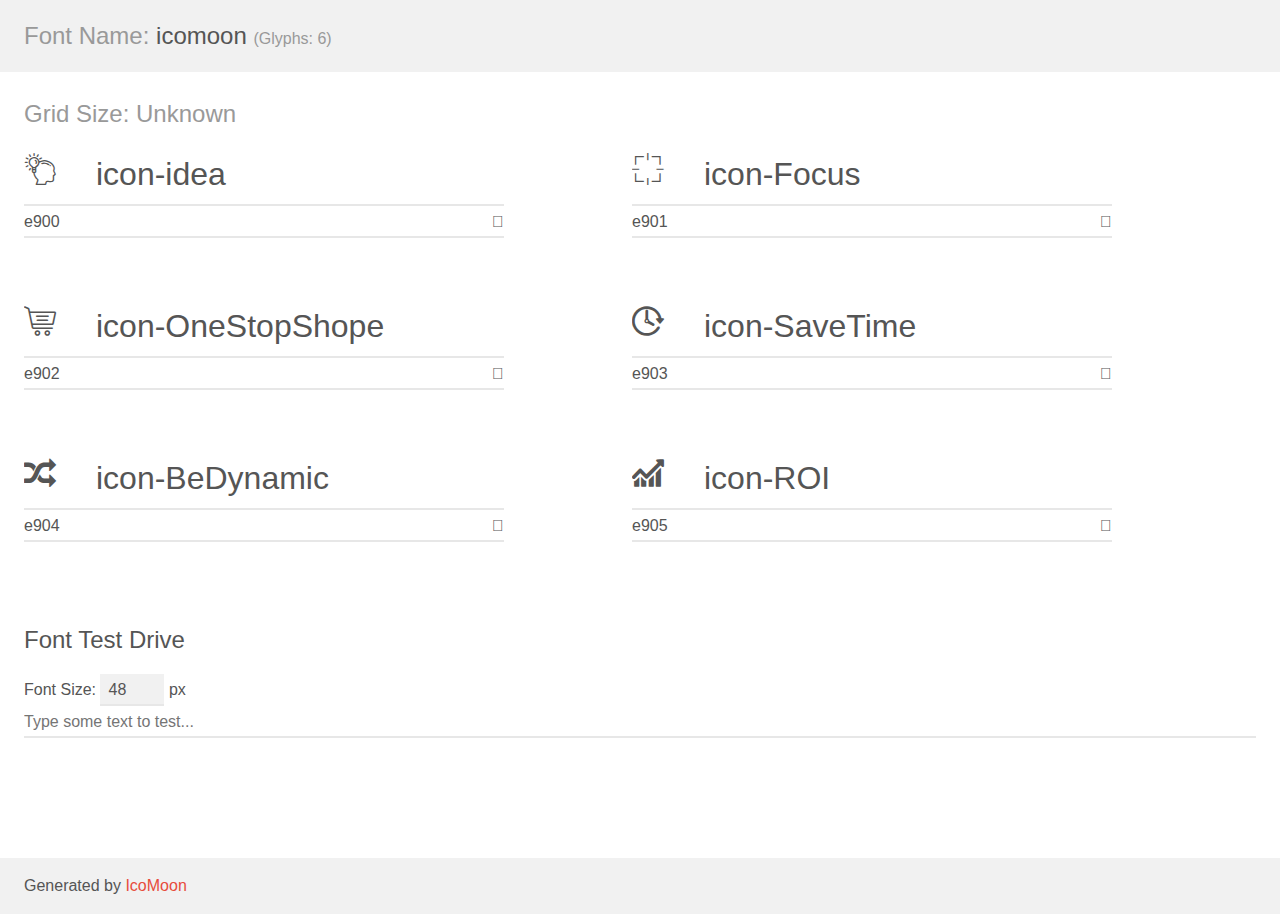
==== assets/IcoMoon/demo.html @ 09fbfec1 "folder chnage" ====
<!doctype html>
<html>
<head>
    <meta charset="utf-8">
    <title>IcoMoon Demo</title>
    <meta name="description" content="An Icon Font Generated By IcoMoon.io">
    <meta name="viewport" content="width=device-width, initial-scale=1">
    <link rel="stylesheet" href="demo-files/demo.css">
    <link rel="stylesheet" href="style.css"></head>
<body>
    <div class="bgc1 clearfix">
        <h1 class="mhmm mvm"><span class="fgc1">Font Name:</span> icomoon <small class="fgc1">(Glyphs:&nbsp;6)</small></h1>
    </div>
    <div class="clearfix mhl ptl">
        <h1 class="mvm mtn fgc1">Grid Size: Unknown</h1>
        <div class="glyph fs1">
            <div class="clearfix bshadow0 pbs">
                <span class="icon-idea">
                
                </span>
                <span class="mls"> icon-idea</span>
            </div>
            <fieldset class="fs0 size1of1 clearfix hidden-false">
                <input type="text" readonly value="e900" class="unit size1of2" />
                <input type="text" maxlength="1" readonly value="&#xe900;" class="unitRight size1of2 talign-right" />
            </fieldset>
            <div class="fs0 bshadow0 clearfix hidden-true">
                <span class="unit pvs fgc1">liga: </span>
                <input type="text" readonly value="" class="liga unitRight" />
            </div>
        </div>
        <div class="glyph fs1">
            <div class="clearfix bshadow0 pbs">
                <span class="icon-Focus">
                
                </span>
                <span class="mls"> icon-Focus</span>
            </div>
            <fieldset class="fs0 size1of1 clearfix hidden-false">
                <input type="text" readonly value="e901" class="unit size1of2" />
                <input type="text" maxlength="1" readonly value="&#xe901;" class="unitRight size1of2 talign-right" />
            </fieldset>
            <div class="fs0 bshadow0 clearfix hidden-true">
                <span class="unit pvs fgc1">liga: </span>
                <input type="text" readonly value="" class="liga unitRight" />
            </div>
        </div>
        <div class="glyph fs1">
            <div class="clearfix bshadow0 pbs">
                <span class="icon-OneStopShope">
                
                </span>
                <span class="mls"> icon-OneStopShope</span>
            </div>
            <fieldset class="fs0 size1of1 clearfix hidden-false">
                <input type="text" readonly value="e902" class="unit size1of2" />
                <input type="text" maxlength="1" readonly value="&#xe902;" class="unitRight size1of2 talign-right" />
            </fieldset>
            <div class="fs0 bshadow0 clearfix hidden-true">
                <span class="unit pvs fgc1">liga: </span>
                <input type="text" readonly value="" class="liga unitRight" />
            </div>
        </div>
        <div class="glyph fs1">
            <div class="clearfix bshadow0 pbs">
                <span class="icon-SaveTime">
                
                </span>
                <span class="mls"> icon-SaveTime</span>
            </div>
            <fieldset class="fs0 size1of1 clearfix hidden-false">
                <input type="text" readonly value="e903" class="unit size1of2" />
                <input type="text" maxlength="1" readonly value="&#xe903;" class="unitRight size1of2 talign-right" />
            </fieldset>
            <div class="fs0 bshadow0 clearfix hidden-true">
                <span class="unit pvs fgc1">liga: </span>
                <input type="text" readonly value="" class="liga unitRight" />
            </div>
        </div>
        <div class="glyph fs1">
            <div class="clearfix bshadow0 pbs">
                <span class="icon-BeDynamic">
                
                </span>
                <span class="mls"> icon-BeDynamic</span>
            </div>
            <fieldset class="fs0 size1of1 clearfix hidden-false">
                <input type="text" readonly value="e904" class="unit size1of2" />
                <input type="text" maxlength="1" readonly value="&#xe904;" class="unitRight size1of2 talign-right" />
            </fieldset>
            <div class="fs0 bshadow0 clearfix hidden-true">
                <span class="unit pvs fgc1">liga: </span>
                <input type="text" readonly value="" class="liga unitRight" />
            </div>
        </div>
        <div class="glyph fs1">
            <div class="clearfix bshadow0 pbs">
                <span class="icon-ROI">
                
                </span>
                <span class="mls"> icon-ROI</span>
            </div>
            <fieldset class="fs0 size1of1 clearfix hidden-false">
                <input type="text" readonly value="e905" class="unit size1of2" />
                <input type="text" maxlength="1" readonly value="&#xe905;" class="unitRight size1of2 talign-right" />
            </fieldset>
            <div class="fs0 bshadow0 clearfix hidden-true">
                <span class="unit pvs fgc1">liga: </span>
                <input type="text" readonly value="" class="liga unitRight" />
            </div>
        </div>
    </div>

    <!--[if gt IE 8]><!-->
    <div class="mhl clearfix mbl">
        <h1>Font Test Drive</h1>
        <label>
            Font Size: <input id="fontSize" type="number" class="textbox0 mbm"
            min="8" value="48" />
            px
        </label>
        <input id="testText" type="text" class="phl size1of1 mvl"
        placeholder="Type some text to test..." value=""/>
        <div id="testDrive" class="icon-">&nbsp;
        </div>
    </div>
    <!--<![endif]-->
    <div class="bgc1 clearfix">
        <p class="mhl">Generated by <a href="https://icomoon.io/app">IcoMoon</a></p>
    </div>

    <script src="demo-files/demo.js"></script>
</body>
</html>
---- assets/IcoMoon/demo-files/demo.css ----
body {
  padding: 0;
  margin: 0;
  font-family: sans-serif;
  font-size: 1em;
  line-height: 1.5;
  color: #555;
  background: #fff;
}
h1 {
  font-size: 1.5em;
  font-weight: normal;
}
small {
  font-size: .66666667em;
}
a {
  color: #e74c3c;
  text-decoration: none;
}
a:hover, a:focus {
  box-shadow: 0 1px #e74c3c;
}
.bshadow0, input {
  box-shadow: inset 0 -2px #e7e7e7;
}
input:hover {
  box-shadow: inset 0 -2px #ccc;
}
input, fieldset {
  font-family: sans-serif;
  font-size: 1em;
  margin: 0;
  padding: 0;
  border: 0;
}
input {
  color: inherit;
  line-height: 1.5;
  height: 1.5em;
  padding: .25em 0;
}
input:focus {
  outline: none;
  box-shadow: inset 0 -2px #449fdb;
}
.glyph {
  font-size: 16px;
  width: 15em;
  padding-bottom: 1em;
  margin-right: 4em;
  margin-bottom: 1em;
  float: left;
  overflow: hidden;
}
.liga {
  width: 80%;
  width: calc(100% - 2.5em);
}
.talign-right {
  text-align: right;
}
.talign-center {
  text-align: center;
}
.bgc1 {
  background: #f1f1f1;
}
.fgc1 {
  color: #999;
}
.fgc0 {
  color: #000;
}
p {
  margin-top: 1em;
  margin-bottom: 1em;
}
.mvm {
  margin-top: .75em;
  margin-bottom: .75em;
}
.mtn {
  margin-top: 0;
}
.mtl, .mal {
  margin-top: 1.5em;
}
.mbl, .mal {
  margin-bottom: 1.5em;
}
.mal, .mhl {
  margin-left: 1.5em;
  margin-right: 1.5em;
}
.mhmm {
  margin-left: 1em;
  margin-right: 1em;
}
.mls {
  margin-left: .25em;
}
.ptl {
  padding-top: 1.5em;
}
.pbs, .pvs {
  padding-bottom: .25em;
}
.pvs, .pts {
  padding-top: .25em;
}
.unit {
  float: left;
}
.unitRight {
  float: right;
}
.size1of2 {
  width: 50%;
}
.size1of1 {
  width: 100%;
}
.clearfix:before, .clearfix:after {
  content: " ";
  display: table;
}
.clearfix:after {
  clear: both;
}
.hidden-true {
  display: none;
}
.textbox0 {
  width: 3em;
  background: #f1f1f1;
  padding: .25em .5em;
  line-height: 1.5;
  height: 1.5em;
}
#testDrive {
  display: block;
  padding-top: 24px;
  line-height: 1.5;
}
.fs0 {
  font-size: 16px;
}
.fs1 {
  font-size: 32px;
}
---- assets/IcoMoon/style.css ----
@font-face {
  font-family: 'icomoon';
  src:  url('fonts/icomoon.eot?k4shm5');
  src:  url('fonts/icomoon.eot?k4shm5#iefix') format('embedded-opentype'),
    url('fonts/icomoon.ttf?k4shm5') format('truetype'),
    url('fonts/icomoon.woff?k4shm5') format('woff'),
    url('fonts/icomoon.svg?k4shm5#icomoon') format('svg');
  font-weight: normal;
  font-style: normal;
}

[class^="icon-"], [class*=" icon-"] {
  /* use !important to prevent issues with browser extensions that change fonts */
  font-family: 'icomoon' !important;
  speak: none;
  font-style: normal;
  font-weight: normal;
  font-variant: normal;
  text-transform: none;
  line-height: 1;

  /* Better Font Rendering =========== */
  -webkit-font-smoothing: antialiased;
  -moz-osx-font-smoothing: grayscale;
}

.icon-idea:before {
  content: "\e900";
}
.icon-Focus:before {
  content: "\e901";
}
.icon-OneStopShope:before {
  content: "\e902";
}
.icon-SaveTime:before {
  content: "\e903";
}
.icon-BeDynamic:before {
  content: "\e904";
}
.icon-ROI:before {
  content: "\e905";
}
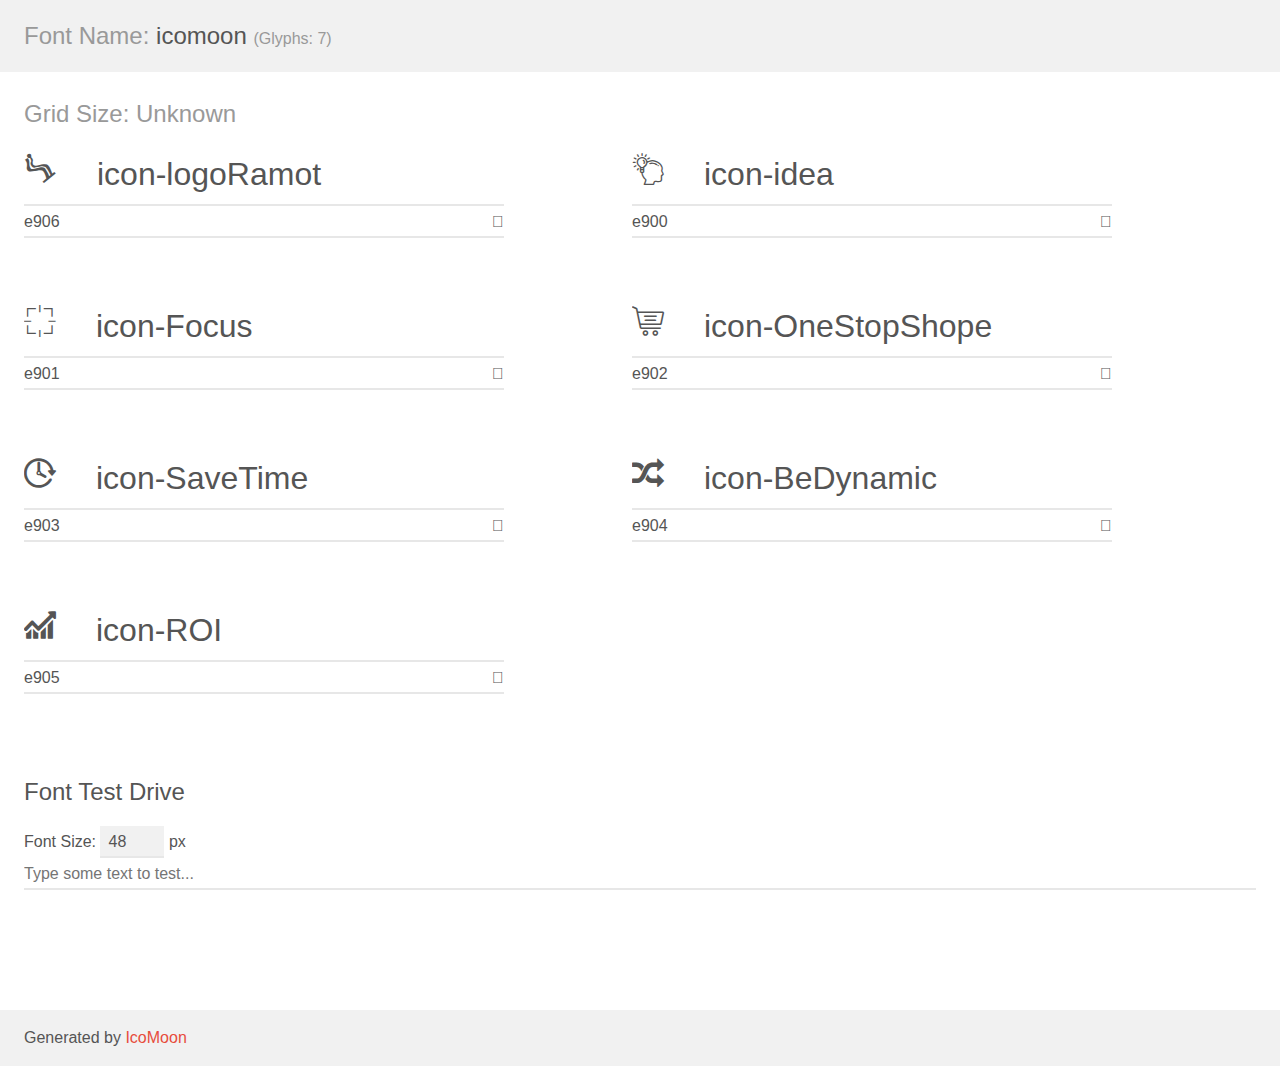
==== commit 725c0a8a: "site update" ====
--- a/assets/IcoMoon/demo.html
+++ b/assets/IcoMoon/demo.html
@@ -9,10 +9,26 @@
     <link rel="stylesheet" href="style.css"></head>
 <body>
     <div class="bgc1 clearfix">
-        <h1 class="mhmm mvm"><span class="fgc1">Font Name:</span> icomoon <small class="fgc1">(Glyphs:&nbsp;6)</small></h1>
+        <h1 class="mhmm mvm"><span class="fgc1">Font Name:</span> icomoon <small class="fgc1">(Glyphs:&nbsp;7)</small></h1>
     </div>
     <div class="clearfix mhl ptl">
         <h1 class="mvm mtn fgc1">Grid Size: Unknown</h1>
+        <div class="glyph fs1">
+            <div class="clearfix bshadow0 pbs">
+                <span class="icon-logoRamot">
+                
+                </span>
+                <span class="mls"> icon-logoRamot</span>
+            </div>
+            <fieldset class="fs0 size1of1 clearfix hidden-false">
+                <input type="text" readonly value="e906" class="unit size1of2" />
+                <input type="text" maxlength="1" readonly value="&#xe906;" class="unitRight size1of2 talign-right" />
+            </fieldset>
+            <div class="fs0 bshadow0 clearfix hidden-true">
+                <span class="unit pvs fgc1">liga: </span>
+                <input type="text" readonly value="" class="liga unitRight" />
+            </div>
+        </div>
         <div class="glyph fs1">
             <div class="clearfix bshadow0 pbs">
                 <span class="icon-idea">
--- a/assets/IcoMoon/style.css
+++ b/assets/IcoMoon/style.css
@@ -1,10 +1,10 @@
 @font-face {
   font-family: 'icomoon';
-  src:  url('fonts/icomoon.eot?k4shm5');
-  src:  url('fonts/icomoon.eot?k4shm5#iefix') format('embedded-opentype'),
-    url('fonts/icomoon.ttf?k4shm5') format('truetype'),
-    url('fonts/icomoon.woff?k4shm5') format('woff'),
-    url('fonts/icomoon.svg?k4shm5#icomoon') format('svg');
+  src:  url('fonts/icomoon.eot?gy99eq');
+  src:  url('fonts/icomoon.eot?gy99eq#iefix') format('embedded-opentype'),
+    url('fonts/icomoon.ttf?gy99eq') format('truetype'),
+    url('fonts/icomoon.woff?gy99eq') format('woff'),
+    url('fonts/icomoon.svg?gy99eq#icomoon') format('svg');
   font-weight: normal;
   font-style: normal;
 }
@@ -24,6 +24,9 @@
   -moz-osx-font-smoothing: grayscale;
 }
 
+.icon-logoRamot:before {
+  content: "\e906";
+}
 .icon-idea:before {
   content: "\e900";
 }
